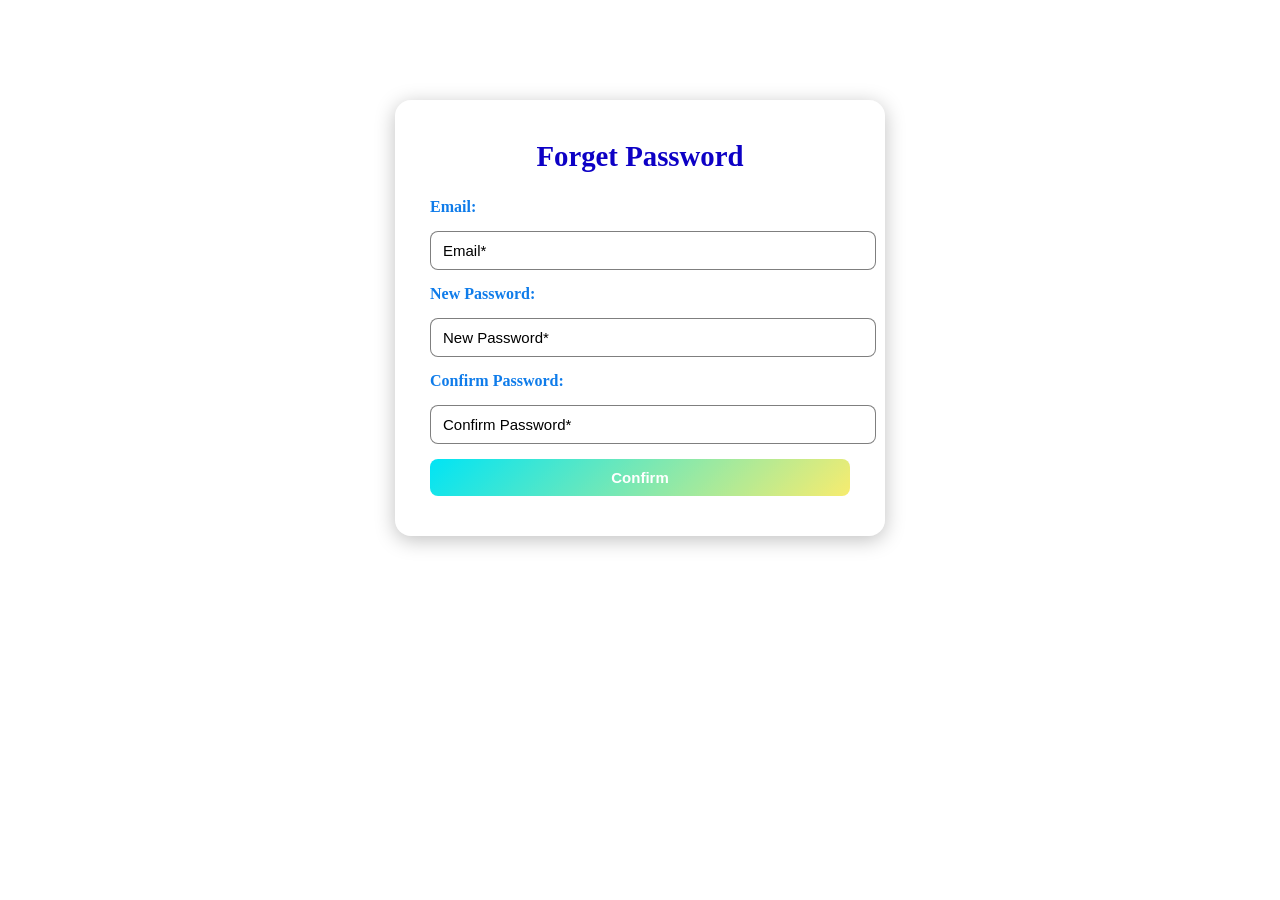
==== task3/forget.html @ 93b9d9a3 "Add files via upload" ====
<!DOCTYPE html>
<html lang="en">
<head>
    <meta charset="UTF-8">
    <meta name="viewport" content="width=device-width, initial-scale=1.0">
    <link rel="stylesheet" href="css.css">
    <title>New password</title>
</head>
<body class="Forget-body">
    <div class="Forget">
        <h2>Forget Password</h2>
        <form action="#" class="Forget-form">
           
            <label for="email">Email:</label>
            <input type="email" name="email" id="email" placeholder="Email*" required>
            <label for="password">New Password:</label>
            <input type="password" name="password" id="password" placeholder="New Password*" required>
            <label for="password">Confirm Password:</label>
            <input type="password" name="password" id="password" placeholder="Confirm Password*" required>
            <button type="submit">Confirm</button>


        </form>
    </div>
</body>
</html>
---- task3/css.css ----
*{
    padding: 0;
    margin: 0;
}

/* ===========================
    LOGIN FORM
   =========================== */
.login-body{
    background-image:url("https://images.unsplash.com/photo-1432821596592-e2c18b78144f?fm=jpg&ixid=M3wxMjA3fDB8MHxzZWFyY2h8NHx8bG9naW58ZW58MHx8MHx8fDA%3D&ixlib=rb-4.1.0&q=60&w=3000");
    background-position: center;
    background-repeat: no-repeat;
    background-size: cover;
    background-attachment: fixed;
}
.login {
  max-width: 420px;
  margin: 100px auto;
  background: rgba(255, 255, 255, 0.15);
  backdrop-filter: blur(100px);
  border-radius: 16px;
  padding: 40px 35px;
  box-shadow: 0 4px 20px rgba(0,0,0,0.25);
  text-align: center;
  color: #fff;
}

.login h2 {
  font-size: 1.8em;
  margin-bottom: 25px;
  color: #ffdd00;
}

.login-form {
  display: flex;
  flex-direction: column;
  gap: 15px;
  text-align: left;
}

/* labels */
.login-form label {
     font-size: 18px;
  font-weight: bolder;
  color: #ffdd00;
  
}

/* input fields */

.login-form input[type="email"],
.login-form input[type="password"] {
  width: 100%;
  padding: 10px 12px;
  border: 1px solid rgba(0, 0, 0, 0.5);
  border-radius: 8px;
  background: rgba(255, 255, 255, 0.1);
  color: #000000;
  font-size: 15px;
  outline: none;
  transition: 0.3s;
}

.login-form input::placeholder {
  color: #000000;
}

.login-form input:focus {
  border-color: #ffdd00;
  background: rgba(255,255,255,0.2);
}



/* button */
.login-form button {
  background: linear-gradient(135deg, #eee8ab, #59e7e7);
  color: #fff;
  font-weight: 600;
  padding: 10px 0;
  border: none;
  border-radius: 8px;
  cursor: pointer;
  transition: 0.3s;
  font-size: 15px;
}

.login-form button:hover {
  background: linear-gradient(135deg, #59e7e7, #eee8ab);
  transform: translateY(-2px);
}

/* login link */
.login-form p {
  margin-top: 15px;
  color: #000000;
  font-weight: bolder;
}

.login-form a {
  color: #ff9d00;
  font-size: 18px;
  font-weight: 900;
  text-decoration: none;
  transition: 0.3s;
}

.login-form a:hover {
  color: #ff0000;
  text-decoration: underline;
}


/* ===========================
    SIGN FORM
   =========================== */
.signup-body{
    background-image:url("https://images.rawpixel.com/image_800/cHJpdmF0ZS9sci9pbWFnZXMvd2Vic2l0ZS8yMDIzLTA4L3Jhd3BpeGVsb2ZmaWNlMjBfM2RfbW9kZXJuX3dhdmVfY3VydmVfYWJzdHJhY3RfaGFsZnRvbmVfZ3JhZGllbl8xZTJhY2M3Mi1jZTU3LTQ0NjItOGQzNS1lOTI4YzI5NzcxMTdfMS5qcGc.jpg");
    background-position: center;
    background-repeat: no-repeat;
    background-size: cover;
    background-attachment: fixed;
}
.sign{
  max-width: 420px;
  margin: 100px auto;
  background: rgba(255, 255, 255, 0.15);
  backdrop-filter: blur(100px);
  border-radius: 16px;
  padding: 40px 35px;
  box-shadow: 0 4px 20px rgba(0,0,0,0.25);
  text-align: center;
  color: #fff;
}

.sign h2 {
  font-size: 1.8em;
  margin-bottom: 25px;
  color: #0feaa5;
}

.signup-form {
  display: flex;
  flex-direction: column;
  gap: 15px;
  text-align: left;
}

/* labels */
.signup-form label {
    font-size: 18px;
  font-weight: bolder;
  color: #0feaa5;
  
}

/* input fields */
.signup-form input[type="text"],
.signup-form input[type="email"],
.signup-form input[type="password"] {
  width: 100%;
  padding: 10px 12px;
  border: 1px solid rgba(0, 0, 0, 0.5);
  border-radius: 8px;
  background: rgba(255, 255, 255, 0.1);
  color: #000000;
  font-size: 15px;
  outline: none;
  transition: 0.3s;
}

.signup-form input::placeholder {
  color: #ffffff;
}

.signup-form input:focus {
  border-color: #ff0000;
  background: rgba(255,255,255,0.2);
}
.remember {
  display: flex;
  font-size: medium;
  align-items: center;
  gap: 7px;
  margin-top: 5px;
}

.remember input[type="checkbox"] {
  accent-color: #0feaa5;
  width: 16px;
  height: 18px;
}



/* button */
.signup-form button {
  background: linear-gradient(135deg, #3000dd, #eee8ab);
  color: #fff;
  font-weight: 600;
  padding: 10px 0;
  border: none;
  border-radius: 8px;
  cursor: pointer;
  transition: 0.3s;
  font-size: 15px;
}

.signup-form button:hover {
  background: linear-gradient(135deg, #eee8ab, #3000dd);
  transform: translateY(-2px);
}

/* login link */
.signup-form p {
  margin-top: 15px;
  font-size: 18px;
  color: #ffffff;
  font-weight: bolder;
}

.signup-form a {
  color: #30ead7;
  font-weight: bold;
  text-decoration: none;
  transition: 0.3s;
}

.signup-form a:hover {
  color: #ff00fb;
  text-decoration: underline;
}

/* ===========================
    forget FORM
   =========================== */
.Forget-body{
    background-image:url("https://plus.unsplash.com/premium_photo-1681487916420-8f50a06eb60e?fm=jpg&ixid=M3wxMjA3fDB8MHxzZWFyY2h8MXx8bG9naW4lMjBwYWdlfGVufDB8fDB8fHww&ixlib=rb-4.1.0&q=60&w=3000");
    background-position:center ;
    background-repeat: no-repeat;
    background-size: cover;
    background-attachment: fixed;
}
.Forget {
  max-width: 420px;
  margin: 100px auto;
  background: rgba(255, 255, 255, 0.15);
  backdrop-filter: blur(1px);
  border-radius: 16px;
  padding: 40px 35px;
  box-shadow: 0 4px 20px rgba(0,0,0,0.25);
  text-align: center;
  color: #fff;
}

.Forget h2 {
  font-size: 1.8em;
  margin-bottom: 25px;
  color: #0d00c5;
}

.Forget-form {
  display: flex;
  flex-direction: column;
  gap: 15px;
  text-align: left;
}

/* labels */
.Forget-form label {
  font-weight: bolder;
  color: #0f7cea;
  
}

/* input fields */

.Forget-form input[type="email"],
.Forget-form input[type="password"] {
  width: 100%;
  padding: 10px 12px;
  border: 1px solid rgba(0, 0, 0, 0.5);
  border-radius: 8px;
  background: rgba(255, 255, 255, 0.1);
  color: #000000;
  font-size: 15px;
  outline: none;
  transition: 0.3s;
}

.Forget-form input::placeholder {
  color: #000000;
}

.Forget-form input:focus {
  border-color: #ffea00;
  background: rgba(255,255,255,0.2);
}



/* button */
.Forget-form button {
  background: linear-gradient(135deg,   #00e4f5, #f7ec6f);
  color: #fff;
  font-weight: 600;
  padding: 10px 0;
  border: none;
  border-radius: 8px;
  cursor: pointer;
  transition: 0.3s;
  font-size: 15px;
}

.Forget-form button:hover {
  background: linear-gradient(135deg, #f7ec6f, #00e4f5);
  transform: translateY(-2px);
}
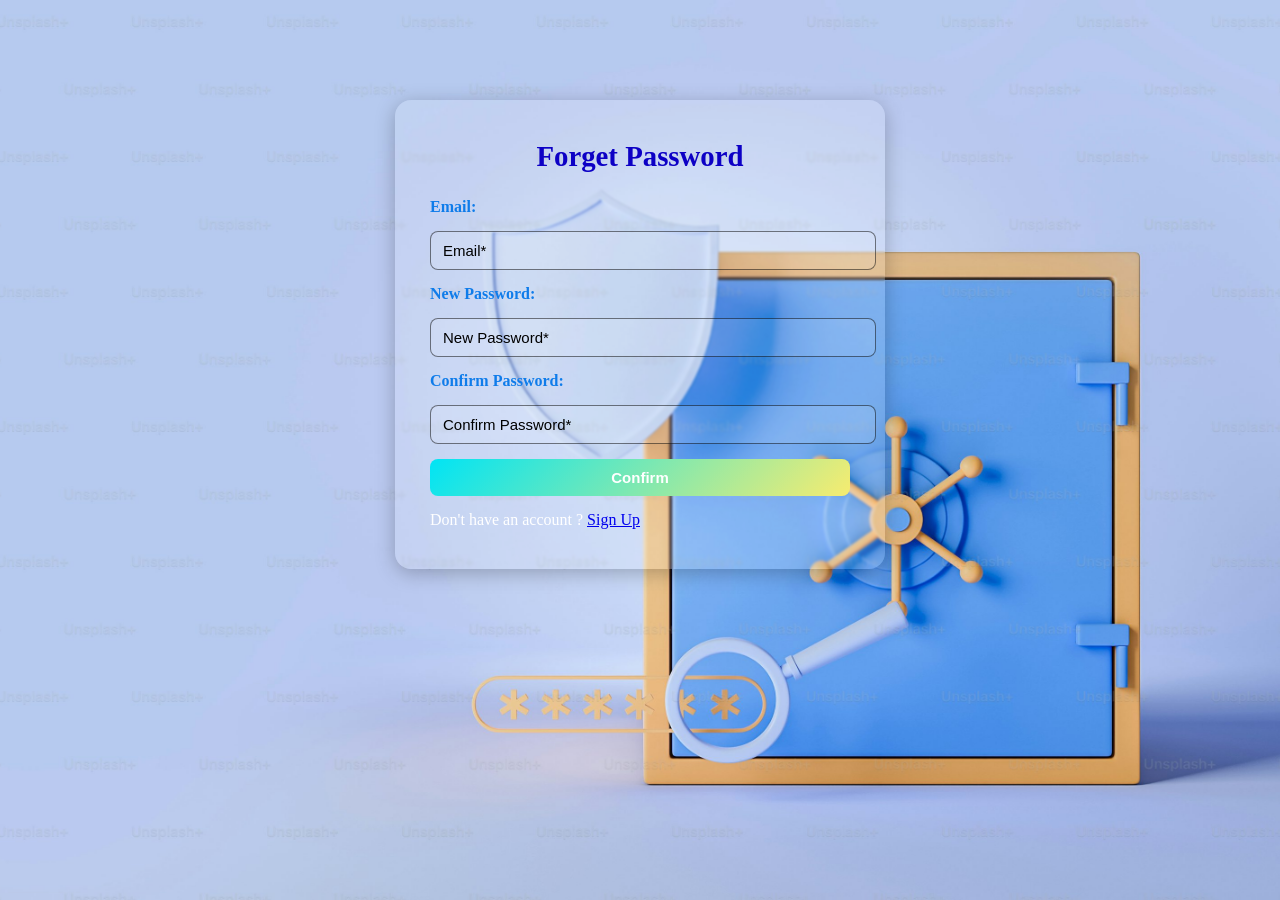
==== commit 6e26edf7: "Update forget.html Added a link to the Sign Up page in the forget password form." ====
--- a/task3/forget.html
+++ b/task3/forget.html
@@ -19,8 +19,10 @@
             <input type="password" name="password" id="password" placeholder="Confirm Password*" required>
             <button type="submit">Confirm</button>
 
+            <p>Don't have an account ? <a href="Sign Up.html"> <u>Sign Up</u></a> </p> 
 
         </form>
     </div>
 </body>
-</html>+
+</html>
--- a/task3/css.css
+++ b/task3/css.css
@@ -7,7 +7,7 @@
     LOGIN FORM
    =========================== */
 .login-body{
-    background-image:url("https://images.unsplash.com/photo-1432821596592-e2c18b78144f?fm=jpg&ixid=M3wxMjA3fDB8MHxzZWFyY2h8NHx8bG9naW58ZW58MHx8MHx8fDA%3D&ixlib=rb-4.1.0&q=60&w=3000");
+    background-image:url("/task3/Pictures/log\ in.jpeg");
     background-position: center;
     background-repeat: no-repeat;
     background-size: cover;
@@ -115,7 +115,7 @@
     SIGN FORM
    =========================== */
 .signup-body{
-    background-image:url("https://images.rawpixel.com/image_800/cHJpdmF0ZS9sci9pbWFnZXMvd2Vic2l0ZS8yMDIzLTA4L3Jhd3BpeGVsb2ZmaWNlMjBfM2RfbW9kZXJuX3dhdmVfY3VydmVfYWJzdHJhY3RfaGFsZnRvbmVfZ3JhZGllbl8xZTJhY2M3Mi1jZTU3LTQ0NjItOGQzNS1lOTI4YzI5NzcxMTdfMS5qcGc.jpg");
+    background-image:url("/task3/Pictures/Sign\ up.jpg");
     background-position: center;
     background-repeat: no-repeat;
     background-size: cover;
@@ -235,7 +235,7 @@
     forget FORM
    =========================== */
 .Forget-body{
-    background-image:url("https://plus.unsplash.com/premium_photo-1681487916420-8f50a06eb60e?fm=jpg&ixid=M3wxMjA3fDB8MHxzZWFyY2h8MXx8bG9naW4lMjBwYWdlfGVufDB8fDB8fHww&ixlib=rb-4.1.0&q=60&w=3000");
+    background-image:url("/task3/Pictures/Forget.jpeg");
     background-position:center ;
     background-repeat: no-repeat;
     background-size: cover;
@@ -317,3 +317,4 @@
   transform: translateY(-2px);
 }
 
+
